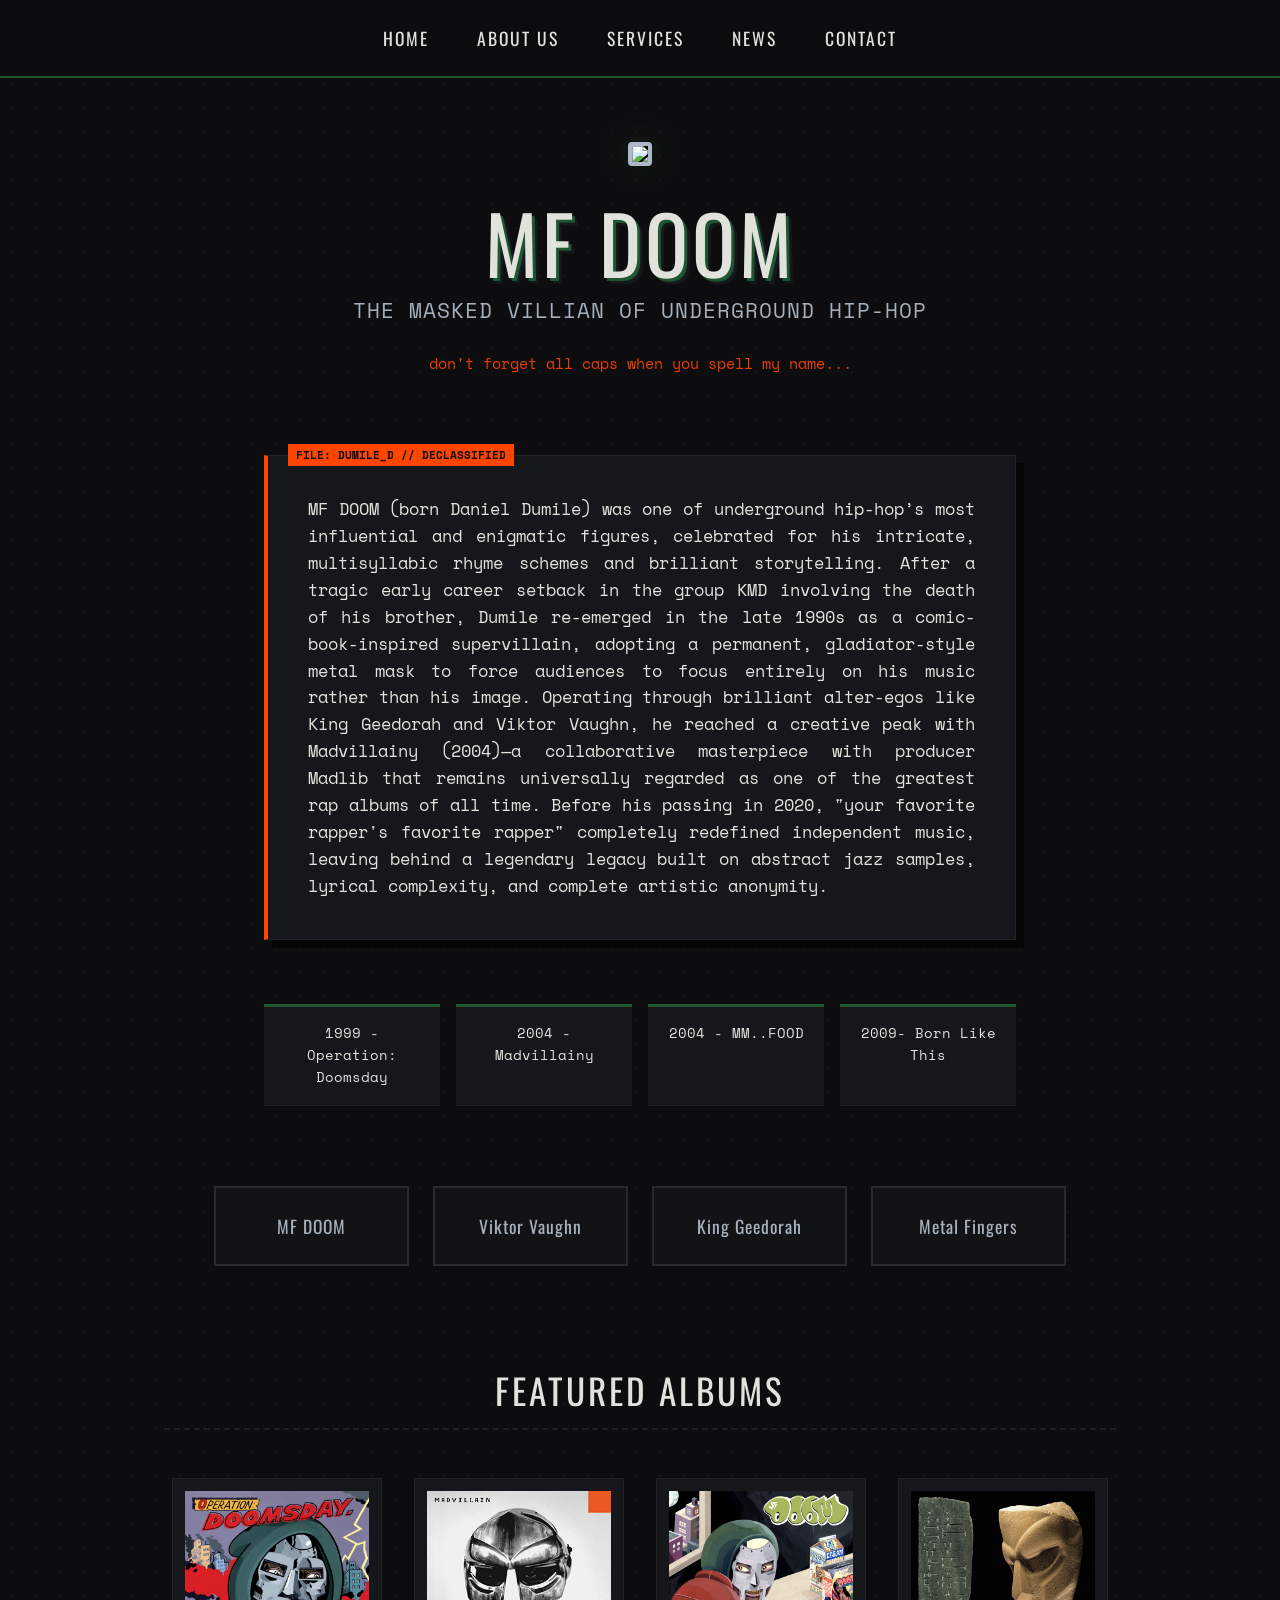
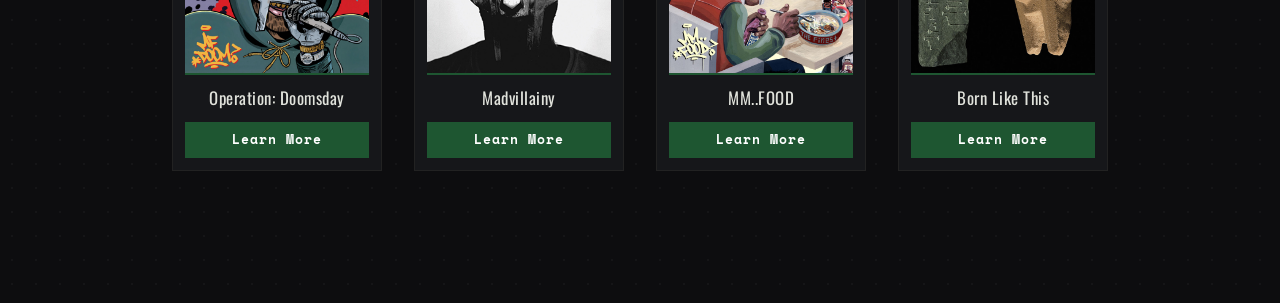
==== index.html @ 8d3d116e "first commit" ====
<!doctype html>
<html lang="en">
  <head>
    <meta charset="UTF-8" />
    <meta name="viewport" content="width=device-width, initial-scale=1.0" />
    <meta name="Description" content="Final project for css/html course" />
    <meta name="keywords" content="project, html, css, scss, music" />
    <meta name="author" content="Saba Jokhadze" />
    <link rel="stylesheet" href="./css/style.css" />
    <title>Project html/css</title>
  </head>
  <body>
    <div class="nav">
      <p href="###">HOME</p>
      <p href="###">ABOUT US</p>
      <!--bio-->
      <p href="###">SERVICES</p>
      <!--albums-->
      <p href="###">NEWS</p>
      <!--songs-->
      <p href="###">CONTACT</p>
      <!--legacy-->
    </div>

    <div class="anim-sect">
      <img src="./images/MFDOOM.gif" />
      <!--animated gif-->
      <h1>MF DOOM</h1>
      <!--title-->
      <h2>The masked villian of underground hip-hop</h2>
      <!--subtitle-->
      <p>don't forget all caps when you spell my name...</p>
      <!--italic-->
    </div>

    <div class="info">
      <p>
        MF DOOM (born Daniel Dumile) was one of underground hip-hop’s most
        influential and enigmatic figures, celebrated for his intricate,
        multisyllabic rhyme schemes and brilliant storytelling. After a tragic
        early career setback in the group KMD involving the death of his
        brother, Dumile re-emerged in the late 1990s as a comic-book-inspired
        supervillain, adopting a permanent, gladiator-style metal mask to force
        audiences to focus entirely on his music rather than his image.
        Operating through brilliant alter-egos like King Geedorah and Viktor
        Vaughn, he reached a creative peak with Madvillainy (2004)—a
        collaborative masterpiece with producer Madlib that remains universally
        regarded as one of the greatest rap albums of all time. Before his
        passing in 2020, "your favorite rapper's favorite rapper" completely
        redefined independent music, leaving behind a legendary legacy built on
        abstract jazz samples, lyrical complexity, and complete artistic
        anonymity.
      </p>
    </div>

    <div class="timeline">
      <li>1999 - Operation: Doomsday</li>
      <li>2004 - Madvillainy</li>
      <li>2004 - MM..FOOD</li>
      <li>2009- Born Like This</li>
    </div>

    <div class="persona">
      <div class="prsn">
        <p>MF DOOM</p>
        <span>
          The main masked villain persona, known for complex rhymes, comic-book
          style, and underground hip-hop influence.
        </span>
      </div>
      <div class="prsn">
        <p>Viktor Vaughn</p>
        <span>
          A younger, more chaotic alter ego used on projects like Vaudeville
          Villain.
        </span>
      </div>

      <div class="prsn">
        <p>King Geedorah</p>
        <span>
          A monster-inspired persona connected to Take Me to Your Leader and
          DOOM's sci-fi style.
        </span>
      </div>

      <div class="prsn">
        <p>Metal Fingers</p>
        <span>
          DOOM's producer name, mostly used for instrumental beat tapes and
          sample-heavy production.
        </span>
      </div>
    </div>

    <div class="cont">
      <p class="satauri">FEATURED ALBUMS</p>

      <div class="card">
        <img src="./images/doomsday.jpg" />
        <h6>Operation: Doomsday</h6>
        <a href="***" class="learn-btn">Learn More</a>
      </div>

      <div class="card">
        <img src="./images/Madvillainy.png" />
        <h6>Madvillainy</h6>
        <a href="***" class="learn-btn">Learn More</a>
      </div>

      <div class="card">
        <img src="./images/food.jpg" />
        <h6>MM..FOOD</h6>
        <a href="***" class="learn-btn">Learn More</a>
      </div>

      <div class="card">
        <img src="./images/born.jpg" />
        <h6>Born Like This</h6>
        <a href="***" class="learn-btn">Learn More</a>
      </div>
    </div>

    <div class="Tracks"></div>
  </body>
</html>
---- css/style.css ----
@import url("https://fonts.googleapis.com/css2?family=Oswald:wght@700&family=Space+Mono:ital,wght@0,400;0,700;1,400&display=swap");
html, body, div, span, applet, object, iframe,
h1, h2, h3, h4, h5, h6, p, blockquote, pre,
a, abbr, acronym, address, big, cite, code,
del, dfn, em, img, ins, kbd, q, s, samp,
small, strike, strong, sub, sup, tt, var,
b, u, i, center,
dl, dt, dd, ol, ul, li,
fieldset, form, label, legend,
table, caption, tbody, tfoot, thead, tr, th, td,
article, aside, canvas, details, embed,
figure, figcaption, footer, header, hgroup,
menu, nav, output, ruby, section, summary,
time, mark, audio, video {
  margin: 0;
  padding: 0;
  border: 0;
  font-size: 100%;
  font: inherit;
  vertical-align: baseline;
}

/* HTML5 display-role reset for older browsers */
article, aside, details, figcaption, figure,
footer, header, hgroup, menu, nav, section {
  display: block;
}

body {
  line-height: 1;
}

ol, ul {
  list-style: none;
}

blockquote, q {
  quotes: none;
}

blockquote:before, blockquote:after,
q:before, q:after {
  content: "";
  content: none;
}

table {
  border-collapse: collapse;
  border-spacing: 0;
}

:root {
  --bg-pitch: #0d0d0f;
  --bg-panel: #16171a;
  --doom-green: #1e5631;
  --doom-green-bright: #2e854b;
  --mask-silver: #a4b0bd;
  --villain-orange: #ff4500;
  --paper-text: #e0e2db;
  --border-std: 2px solid #2a2b30;
}

* {
  box-sizing: border-box;
  margin: 0;
  padding: 0;
}

body {
  background-color: var(--bg-pitch);
  color: var(--paper-text);
  font-family: "Space Mono", monospace;
  line-height: 1.6;
  padding-bottom: 100px;
  background-image: radial-gradient(rgba(255, 255, 255, 0.03) 1px, transparent 0);
  background-size: 24px 24px;
}

::-webkit-scrollbar {
  width: 10px;
}

::-webkit-scrollbar-track {
  background: var(--bg-pitch);
}

::-webkit-scrollbar-thumb {
  background: var(--doom-green);
  border-radius: 2px;
}

::-webkit-scrollbar-thumb:hover {
  background: var(--villain-orange);
}

.nav {
  display: flex;
  justify-content: center;
  gap: 3rem;
  padding: 1.5rem;
  background: rgba(13, 13, 15, 0.95);
  border-bottom: 2px solid var(--doom-green);
  position: sticky;
  top: 0;
  z-index: 1000;
  backdrop-filter: blur(5px);
}

.nav p {
  font-family: "Oswald", sans-serif;
  font-size: 1.1rem;
  letter-spacing: 2px;
  cursor: pointer;
  transition: all 0.2s ease;
}

.nav p:hover {
  color: var(--villain-orange);
  transform: translateY(-2px);
}

.anim-sect {
  text-align: center;
  padding: 4rem 2rem 2rem;
  max-width: 900px;
  margin: 0 auto;
}

.anim-sect img {
  border: 4px solid var(--mask-silver);
  box-shadow: 0 0 30px rgba(30, 86, 49, 0.5);
  border-radius: 4px;
  max-width: 250px;
  margin-bottom: 1.5rem;
  filter: grayscale(15%) contrast(120%);
}

.anim-sect h1 {
  font-family: "Oswald", sans-serif;
  font-size: 5rem;
  letter-spacing: 4px;
  color: var(--paper-text);
  text-shadow: 3px 3px 0px var(--doom-green), 6px 6px 0px var(--bg-panel);
  line-height: 1.1;
}

.anim-sect h2 {
  color: var(--mask-silver);
  font-size: 1.3rem;
  font-weight: 400;
  margin-top: 0.5rem;
  text-transform: uppercase;
  letter-spacing: 1px;
}

.anim-sect p {
  margin-top: 1.5rem;
  color: var(--villain-orange);
  font-size: 0.95rem;
  opacity: 0.9;
}

.info {
  max-width: 800px;
  margin: 3rem auto;
  padding: 0 1.5rem;
}

.info p {
  background-color: var(--bg-panel);
  padding: 2.5rem;
  border-left: 4px solid var(--villain-orange);
  border-right: 1px solid #222;
  border-top: 1px solid #222;
  border-bottom: 1px solid #222;
  font-size: 1.05rem;
  text-align: justify;
  box-shadow: 8px 8px 0px rgba(0, 0, 0, 0.6);
  position: relative;
}

.info p::before {
  content: "FILE: DUMILE_D // DECLASSIFIED";
  position: absolute;
  top: -12px;
  left: 20px;
  background: var(--villain-orange);
  color: var(--bg-pitch);
  font-size: 0.7rem;
  font-weight: bold;
  padding: 2px 8px;
}

.timeline {
  max-width: 800px;
  margin: 4rem auto;
  display: flex;
  justify-content: space-between;
  gap: 1rem;
  padding: 0 1.5rem;
}

.timeline li {
  list-style: none;
  background: var(--bg-panel);
  border-top: 3px solid var(--doom-green);
  padding: 1rem;
  font-size: 0.85rem;
  flex: 1;
  text-align: center;
  border-bottom: 1px solid #222;
  transition: transform 0.2s;
}

.timeline li:hover {
  transform: translateY(-5px);
  border-top-color: var(--villain-orange);
}

.persona {
  max-width: 900px;
  margin: 5rem auto;
  display: grid;
  grid-template-columns: repeat(4, 1fr);
  gap: 1.5rem;
  padding: 0 1.5rem;
}

.prsn {
  background: #121316;
  border: var(--border-std);
  text-align: center;
  padding: 1.5rem 0.5rem;
  transition: all 0.3s cubic-bezier(0.16, 1, 0.3, 1);
  cursor: pointer;
  overflow: hidden;
}

.prsn span {
  display: block;
  max-height: 0;
  opacity: 0;
  margin-top: 0;
  font-size: 0.8rem;
  color: var(--paper-text);
  transition: 0.3s ease;
  cursor: pointer;
  overflow: hidden;
}

.prsn input {
  display: none;
}

.prsn p {
  font-family: "Oswald", sans-serif;
  font-size: 1.1rem;
  letter-spacing: 1px;
  color: var(--mask-silver);
}

.prsn:hover {
  border-color: var(--doom-green-bright);
  background: var(--doom-green);
  box-shadow: 0 10px 20px rgba(0, 0, 0, 0.8);
  transform: scale(1.05);
}

.prsn:hover p {
  color: white;
}

.cont {
  max-width: 1000px;
  margin: 6rem auto 2rem;
  display: flex;
  flex-wrap: wrap;
  justify-content: center;
  gap: 2rem;
  padding: 0 1.5rem;
}

.satauri {
  width: 100%;
  text-align: center;
  font-family: "Oswald", sans-serif;
  font-size: 2.2rem;
  letter-spacing: 3px;
  color: var(--paper-text);
  margin-bottom: 1rem;
  border-bottom: 2px dashed #222;
  padding-bottom: 10px;
}

.card {
  width: 210px;
  background: var(--bg-panel);
  border: 1px solid #222;
  padding: 12px;
  display: flex;
  flex-direction: column;
  justify-content: space-between;
  overflow: hidden;
  transition: 0.3s;
}

.card:hover {
  border-color: var(--villain-orange);
  box-shadow: 0 10px 25px rgba(0, 0, 0, 0.6);
}

.card img {
  width: 100%;
  aspect-ratio: 1/1;
  object-fit: cover;
  background-color: #222;
  border-bottom: 2px solid var(--doom-green);
  transition: transform 0.35s ease, filter 0.35s ease;
}

.card:hover img {
  transform: scale(1.08) rotate(-1deg);
  filter: contrast(120%) brightness(110%);
}

.card h6 {
  font-family: "Oswald", sans-serif;
  font-size: 1.05rem;
  margin: 10px 0;
  text-align: center;
  color: var(--paper-text);
  letter-spacing: 0.5px;
}

.learn-btn {
  display: block;
  text-align: center;
  background: var(--doom-green);
  color: white;
  text-decoration: none;
  font-size: 0.8rem;
  padding: 8px;
  font-weight: bold;
  letter-spacing: 1px;
  transition: background 0.2s;
}

.learn-btn:hover {
  background: var(--villain-orange);
  color: var(--bg-pitch);
}

@media (max-width: 768px) {
  .nav {
    gap: 1.2rem;
    font-size: 0.9rem;
  }
  .anim-sect h1 {
    font-size: 3.2rem;
  }
  .timeline {
    flex-direction: column;
    gap: 0.5rem;
  }
  .persona {
    grid-template-columns: repeat(2, 1fr);
  }
}/*# sourceMappingURL=style.css.map */
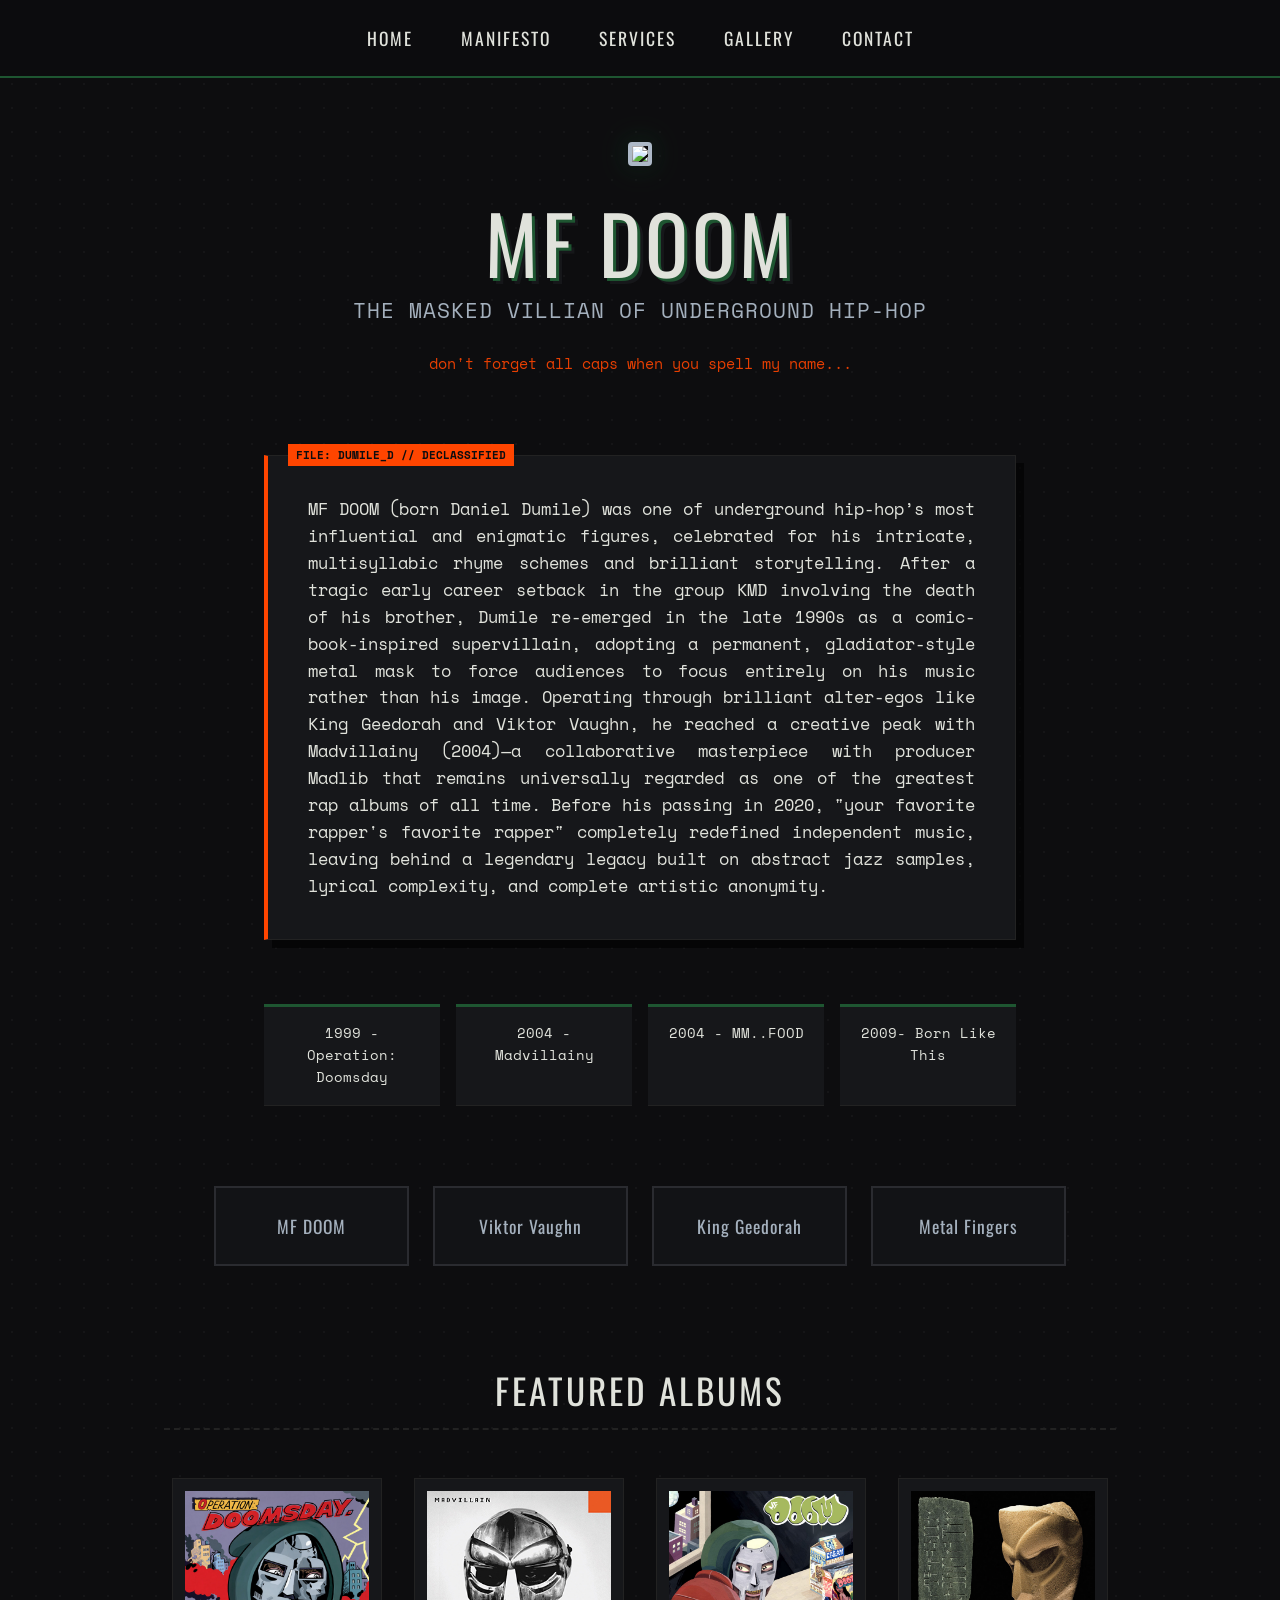
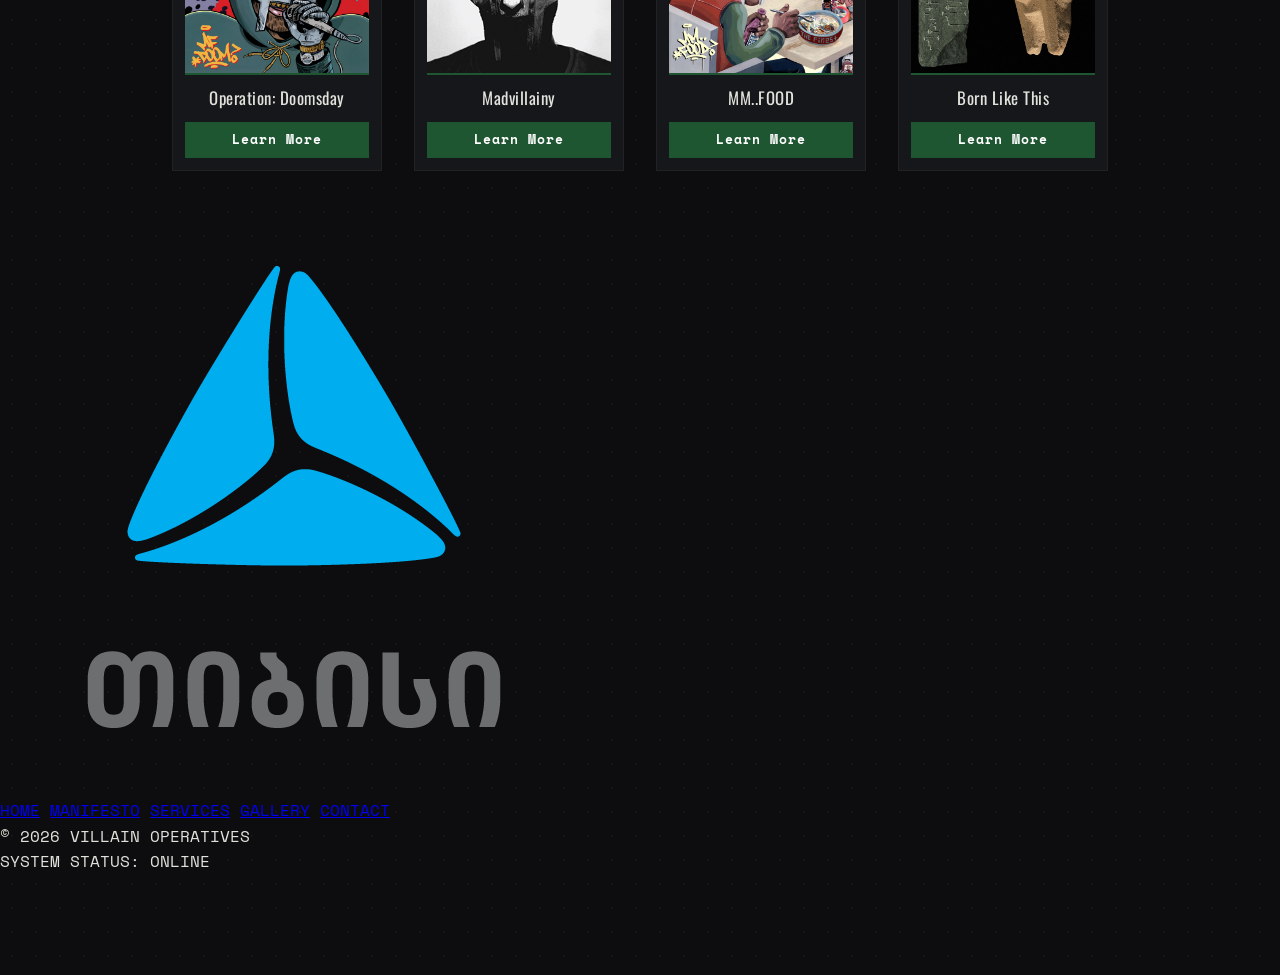
==== commit 6b5c46bb: "!!!GOTTA FIX RESPONSIBILITY!!! Add new HTML pages and styles for contact, gallery, and manifesto sec" ====
--- a/index.html
+++ b/index.html
@@ -7,19 +7,15 @@
     <meta name="keywords" content="project, html, css, scss, music" />
     <meta name="author" content="Saba Jokhadze" />
     <link rel="stylesheet" href="./css/style.css" />
-    <title>Project html/css</title>
+    <title>MF DOOM</title>
   </head>
   <body>
     <div class="nav">
-      <p href="###">HOME</p>
-      <p href="###">ABOUT US</p>
-      <!--bio-->
-      <p href="###">SERVICES</p>
-      <!--albums-->
-      <p href="###">NEWS</p>
-      <!--songs-->
-      <p href="###">CONTACT</p>
-      <!--legacy-->
+      <a href="../index.html">HOME</a>
+      <a href="./navbar/manifesto.html">MANIFESTO</a>
+      <a href="./navbar/services.html">SERVICES</a>
+      <a href="./navbar/gallery.html">GALLERY</a>
+      <a href="./navbar/contact.html">CONTACT</a>
     </div>
 
     <div class="anim-sect">
@@ -51,6 +47,7 @@
         abstract jazz samples, lyrical complexity, and complete artistic
         anonymity.
       </p>
+      <!--albat davapataraveb-->
     </div>
 
     <div class="timeline">
@@ -59,17 +56,21 @@
       <li>2004 - MM..FOOD</li>
       <li>2009- Born Like This</li>
     </div>
+    <!--satauri gavuketo?-->
 
     <div class="persona">
       <div class="prsn">
-        <p>MF DOOM</p>
+        <input type="checkbox" id="p-doom" />
+        <label for="p-doom"><p>MF DOOM</p></label>
         <span>
           The main masked villain persona, known for complex rhymes, comic-book
           style, and underground hip-hop influence.
         </span>
       </div>
+
       <div class="prsn">
-        <p>Viktor Vaughn</p>
+        <input type="checkbox" id="p-vik" />
+        <label for="p-vik"><p>Viktor Vaughn</p></label>
         <span>
           A younger, more chaotic alter ego used on projects like Vaudeville
           Villain.
@@ -77,7 +78,8 @@
       </div>
 
       <div class="prsn">
-        <p>King Geedorah</p>
+        <input type="checkbox" id="p-king" />
+        <label for="p-king"><p>King Geedorah</p></label>
         <span>
           A monster-inspired persona connected to Take Me to Your Leader and
           DOOM's sci-fi style.
@@ -85,7 +87,8 @@
       </div>
 
       <div class="prsn">
-        <p>Metal Fingers</p>
+        <input type="checkbox" id="p-fingers" />
+        <label for="p-fingers"><p>Metal Fingers</p></label>
         <span>
           DOOM's producer name, mostly used for instrumental beat tapes and
           sample-heavy production.
@@ -94,33 +97,59 @@
     </div>
 
     <div class="cont">
+      <!--albums-->
       <p class="satauri">FEATURED ALBUMS</p>
 
       <div class="card">
         <img src="./images/doomsday.jpg" />
         <h6>Operation: Doomsday</h6>
-        <a href="***" class="learn-btn">Learn More</a>
+        <a href="./albums/doomsday.html" class="learn-btn">Learn More</a>
       </div>
 
       <div class="card">
         <img src="./images/Madvillainy.png" />
         <h6>Madvillainy</h6>
-        <a href="***" class="learn-btn">Learn More</a>
+        <a href="./albums/madvillainy.html" class="learn-btn">Learn More</a>
       </div>
 
       <div class="card">
         <img src="./images/food.jpg" />
         <h6>MM..FOOD</h6>
-        <a href="***" class="learn-btn">Learn More</a>
+        <a href="./albums/food.html" class="learn-btn">Learn More</a>
       </div>
 
       <div class="card">
         <img src="./images/born.jpg" />
         <h6>Born Like This</h6>
-        <a href="***" class="learn-btn">Learn More</a>
+        <a href="./albums/born.html" class="learn-btn">Learn More</a>
       </div>
     </div>
 
-    <div class="Tracks"></div>
+    <footer class="site-footer">
+      <div class="footer-content">
+        <div class="footer-logo">
+          <a
+            href="https://tbcbank.ge/ka/tbc-education"
+            targer="_blank"
+            rel="noopener noreferrer"
+          >
+            <img src="./images/tbc-logo.png" alt="tbc" />
+          </a>
+        </div>
+
+        <div class="footer-links">
+          <a href="./index.html">HOME</a>
+          <a href="./navbar/manifesto.html">MANIFESTO</a>
+          <a href="./navbar/services.html">SERVICES</a>
+          <a href="./navbar/gallery.html">GALLERY</a>
+          <a href="./navbar/contact.html">CONTACT</a>
+        </div>
+
+        <div class="footer-info">
+          <p>© 2026 VILLAIN OPERATIVES</p>
+          <p>SYSTEM STATUS: ONLINE</p>
+        </div>
+      </div>
+    </footer>
   </body>
 </html>
--- a/css/style.css
+++ b/css/style.css
@@ -106,15 +106,21 @@
   backdrop-filter: blur(5px);
 }
 
-.nav p {
+.nav p,
+.nav a,
+.nav a:visited {
+  display: inline-block;
   font-family: "Oswald", sans-serif;
   font-size: 1.1rem;
   letter-spacing: 2px;
+  color: var(--paper-text);
+  text-decoration: none;
   cursor: pointer;
   transition: all 0.2s ease;
 }
 
-.nav p:hover {
+.nav p:hover,
+.nav a:hover {
   color: var(--villain-orange);
   transform: translateY(-2px);
 }
@@ -248,6 +254,25 @@
   overflow: hidden;
 }
 
+.prsn label {
+  cursor: pointer;
+  display: block;
+}
+
+.prsn label p {
+  pointer-events: none;
+}
+
+.prsn input:checked ~ span {
+  max-height: 180px;
+  opacity: 1;
+  margin-top: 12px;
+}
+
+.prsn input:checked + label p {
+  color: var(--villain-orange);
+}
+
 .prsn input {
   display: none;
 }
@@ -348,21 +373,4 @@
 .learn-btn:hover {
   background: var(--villain-orange);
   color: var(--bg-pitch);
-}
-
-@media (max-width: 768px) {
-  .nav {
-    gap: 1.2rem;
-    font-size: 0.9rem;
-  }
-  .anim-sect h1 {
-    font-size: 3.2rem;
-  }
-  .timeline {
-    flex-direction: column;
-    gap: 0.5rem;
-  }
-  .persona {
-    grid-template-columns: repeat(2, 1fr);
-  }
 }/*# sourceMappingURL=style.css.map */
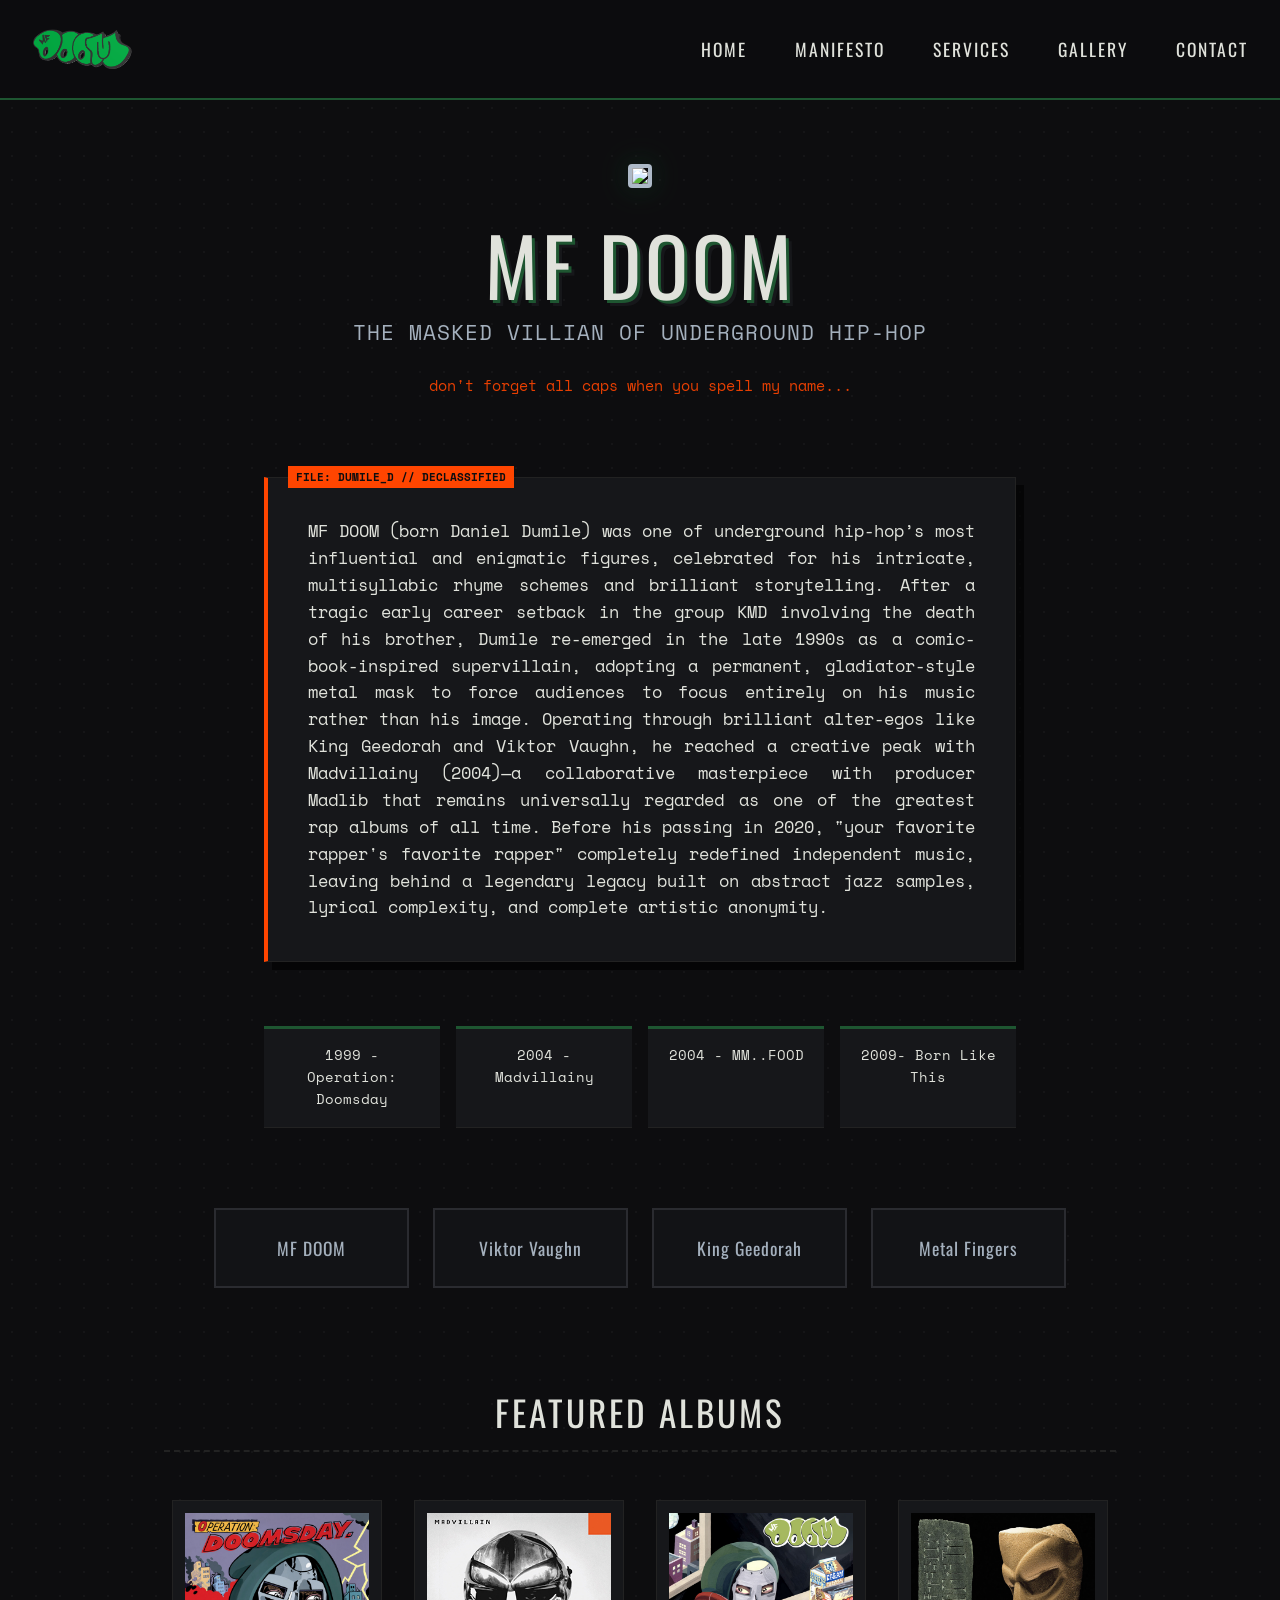
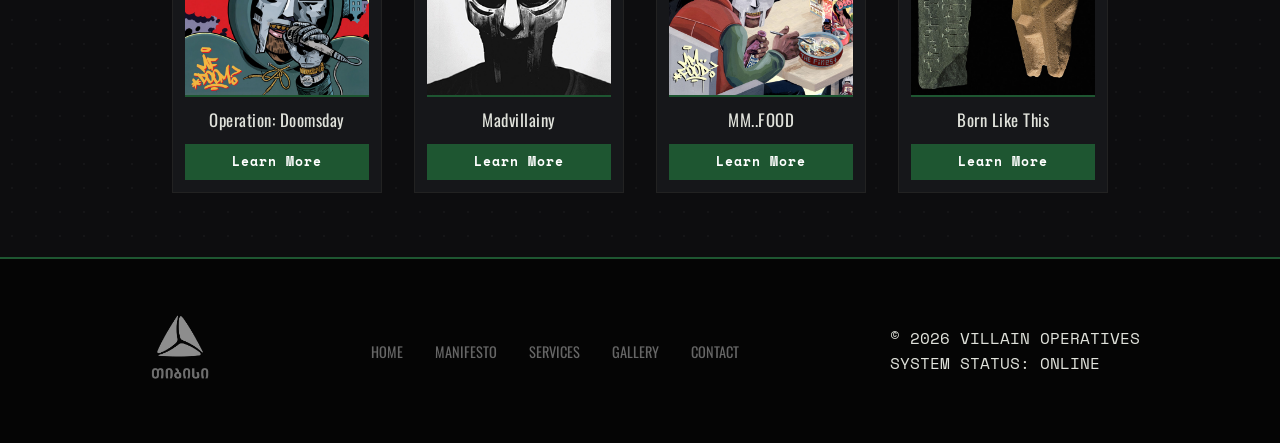
==== commit db3779b0: "FINAL" ====
--- a/index.html
+++ b/index.html
@@ -10,13 +10,26 @@
     <title>MF DOOM</title>
   </head>
   <body>
-    <div class="nav">
-      <a href="../index.html">HOME</a>
-      <a href="./navbar/manifesto.html">MANIFESTO</a>
-      <a href="./navbar/services.html">SERVICES</a>
-      <a href="./navbar/gallery.html">GALLERY</a>
-      <a href="./navbar/contact.html">CONTACT</a>
-    </div>
+    <nav class="nav">
+      <a href="./index.html" class="nav-logo">
+        <img src="./images/doomlogo.png" />
+      </a>
+
+      <input type="checkbox" id="menu-toggle" />
+
+      <label class="burger" for="menu-toggle">
+        <span></span>
+        <span></span>
+        <span></span>
+      </label>
+      <div class="nav-links">
+        <a href="./index.html">HOME</a>
+        <a href="./navbar/manifesto.html">MANIFESTO</a>
+        <a href="./navbar/services.html">SERVICES</a>
+        <a href="./navbar/gallery.html">GALLERY</a>
+        <a href="./navbar/contact.html">CONTACT</a>
+      </div>
+    </nav>
 
     <div class="anim-sect">
       <img src="./images/MFDOOM.gif" />
@@ -47,7 +60,6 @@
         abstract jazz samples, lyrical complexity, and complete artistic
         anonymity.
       </p>
-      <!--albat davapataraveb-->
     </div>
 
     <div class="timeline">
@@ -56,7 +68,6 @@
       <li>2004 - MM..FOOD</li>
       <li>2009- Born Like This</li>
     </div>
-    <!--satauri gavuketo?-->
 
     <div class="persona">
       <div class="prsn">
--- a/css/style.css
+++ b/css/style.css
@@ -71,7 +71,6 @@
   color: var(--paper-text);
   font-family: "Space Mono", monospace;
   line-height: 1.6;
-  padding-bottom: 100px;
   background-image: radial-gradient(rgba(255, 255, 255, 0.03) 1px, transparent 0);
   background-size: 24px 24px;
 }
@@ -95,9 +94,9 @@
 
 .nav {
   display: flex;
-  justify-content: center;
-  gap: 3rem;
-  padding: 1.5rem;
+  justify-content: space-between;
+  align-items: center;
+  padding: 1.5rem 2rem;
   background: rgba(13, 13, 15, 0.95);
   border-bottom: 2px solid var(--doom-green);
   position: sticky;
@@ -106,9 +105,31 @@
   backdrop-filter: blur(5px);
 }
 
+#menu-toggle,
+.burger {
+  display: none;
+}
+
+.nav-logo {
+  display: inline-block;
+  width: 100px;
+  height: 50px;
+  text-decoration: none;
+}
+.nav-logo img {
+  width: 100%;
+  height: 100%;
+  object-fit: contain;
+}
+
+.nav-links {
+  display: flex;
+  gap: 3rem;
+}
+
 .nav p,
-.nav a,
-.nav a:visited {
+.nav-links a,
+.nav-links a:visited {
   display: inline-block;
   font-family: "Oswald", sans-serif;
   font-size: 1.1rem;
@@ -120,7 +141,7 @@
 }
 
 .nav p:hover,
-.nav a:hover {
+.nav-links a:hover {
   color: var(--villain-orange);
   transform: translateY(-2px);
 }
@@ -373,4 +394,270 @@
 .learn-btn:hover {
   background: var(--villain-orange);
   color: var(--bg-pitch);
+}
+
+.site-footer {
+  background-color: #050505;
+  border-top: 2px solid var(--doom-green);
+  padding: 3rem 1rem;
+  margin-top: 4rem;
+}
+
+.footer-content {
+  display: flex;
+  justify-content: space-between;
+  align-items: center;
+  max-width: 1000px;
+  margin: 0 auto;
+  gap: 2rem;
+  flex-wrap: wrap;
+}
+
+.footer-logo img {
+  width: 80px;
+  filter: grayscale(100%);
+}
+
+.footer-links {
+  display: flex;
+  gap: 2rem;
+}
+
+.footer-links a {
+  font-family: "Oswald", sans-serif;
+  color: #666;
+  text-decoration: none;
+  font-size: 0.9rem;
+  transition: 0.3s;
+}
+
+@media screen and (min-width: 768px) and (max-width: 1024px) {
+  .nav {
+    gap: 1.5rem;
+  }
+  .info,
+  .cont,
+  .album-page,
+  .contact-container,
+  .services-container,
+  .manifesto-wrapper {
+    width: 90%;
+    padding: 1.5rem;
+  }
+  .anim-sect h1 {
+    font-size: 4rem;
+  }
+  .album-info h1 {
+    font-size: 3.5rem;
+  }
+  /* 4. Grids */
+  .persona,
+  .services-grid,
+  .comic-grid {
+    grid-template-columns: repeat(2, 1fr);
+  }
+  .album-hero {
+    grid-template-columns: 250px 1fr;
+    gap: 2rem;
+  }
+  .album-details {
+    grid-template-columns: repeat(2, 1fr);
+  }
+  .contact-box {
+    grid-template-columns: 1fr;
+    padding: 2rem;
+  }
+  .wide-panel {
+    grid-column: span 2;
+  }
+  .feature-panel,
+  .tall-panel {
+    grid-column: span 1;
+  }
+}
+@media screen and (max-width: 767px) {
+  html, body {
+    overflow-x: hidden;
+    width: 100%;
+  }
+  .anim-sect,
+  .info,
+  .timeline,
+  .persona,
+  .cont,
+  .album-page,
+  .contact-container,
+  .services-container,
+  .manifesto-wrapper,
+  .gallery-header {
+    width: 100%;
+    max-width: 100%;
+    margin: 2rem 0;
+    padding: 0 1rem;
+    box-sizing: border-box;
+  }
+  .nav {
+    padding: 1rem 1.5rem;
+    position: relative;
+    justify-content: space-between;
+  }
+  .nav .nav-links {
+    display: none;
+    position: absolute;
+    top: 100%;
+    left: 0;
+    right: 0;
+    background: var(--bg-panel);
+    border-bottom: 2px solid var(--doom-green);
+    flex-direction: column;
+    gap: 0;
+    z-index: 1001;
+    box-shadow: 0 10px 25px rgba(0, 0, 0, 0.6);
+  }
+  .nav .nav-links a {
+    display: block;
+    width: 100%;
+    padding: 1.2rem 1.5rem;
+    font-size: 1rem;
+    letter-spacing: 1px;
+    text-align: left;
+    border-bottom: 1px solid rgba(255, 255, 255, 0.02);
+  }
+  .nav .nav-links a:hover {
+    background: rgba(255, 69, 0, 0.05);
+    transform: none;
+  }
+  .nav .burger {
+    display: block;
+    cursor: pointer;
+    z-index: 1002;
+  }
+  .nav .burger span {
+    display: block;
+    width: 28px;
+    height: 3px;
+    background: var(--paper-text);
+    margin: 5px 0;
+    transition: 0.3s cubic-bezier(0.16, 1, 0.3, 1);
+  }
+  .nav .burger:hover span {
+    background: var(--villain-orange);
+  }
+  .nav #menu-toggle:checked ~ .nav-links {
+    display: flex;
+  }
+  .nav #menu-toggle:checked + .burger span:nth-child(1) {
+    transform: translateY(8px) rotate(45deg);
+    background: var(--villain-orange);
+  }
+  .nav #menu-toggle:checked + .burger span:nth-child(2) {
+    opacity: 0;
+  }
+  .nav #menu-toggle:checked + .burger span:nth-child(3) {
+    transform: translateY(-8px) rotate(-45deg);
+    background: var(--villain-orange);
+  }
+  .timeline {
+    display: flex;
+    flex-direction: column;
+    gap: 1.5rem;
+  }
+  .timeline li {
+    width: 100%;
+  }
+  .album-hero {
+    display: flex;
+    flex-direction: column;
+    gap: 1.5rem;
+    width: 100%;
+  }
+  .album-cover {
+    width: 100%;
+    max-width: 280px;
+    margin: 0 auto;
+  }
+  .album-info {
+    padding: 1.5rem;
+    width: 100%;
+    box-sizing: border-box;
+  }
+  h1, h2, h3 {
+    overflow-wrap: break-word;
+    word-wrap: break-word;
+    hyphens: auto;
+  }
+  .album-info h1 {
+    font-size: 2.2rem;
+    line-height: 1.1;
+  }
+  .album-details {
+    display: flex;
+    flex-direction: column;
+    gap: 1rem;
+    width: 100%;
+  }
+  .detail-card {
+    width: 100%;
+    box-sizing: border-box;
+  }
+  .contact-box {
+    display: flex;
+    flex-direction: column;
+    padding: 1.5rem;
+    width: 100%;
+    box-sizing: border-box;
+    gap: 2rem;
+  }
+  .villain-form {
+    width: 100%;
+  }
+  .villain-form .form-group input,
+  .villain-form .form-group select,
+  .villain-form .form-group textarea {
+    width: 100%;
+    max-width: 100%;
+    box-sizing: border-box;
+  }
+  .villain-form .submit-btn {
+    width: 100%;
+    box-sizing: border-box;
+  }
+  .anim-sect h1 {
+    font-size: 2.8rem;
+  }
+  .gallery-header h1 {
+    font-size: 2.2rem;
+  }
+  .terminal-header h1,
+  .services-header h1 {
+    font-size: 2rem;
+  }
+  .satauri {
+    font-size: 1.8rem;
+  }
+  .persona,
+  .services-grid,
+  .comic-grid {
+    display: flex;
+    flex-direction: column;
+    gap: 1.5rem;
+  }
+  .card,
+  .service-card {
+    width: 100%;
+  }
+  .site-footer {
+    padding: 2rem 1rem;
+    margin-top: 2rem;
+  }
+  .footer-content {
+    flex-direction: column;
+    text-align: center;
+    gap: 1.5rem;
+  }
+  .footer-links {
+    flex-wrap: wrap;
+    justify-content: center;
+    gap: 1rem;
+  }
 }/*# sourceMappingURL=style.css.map */
